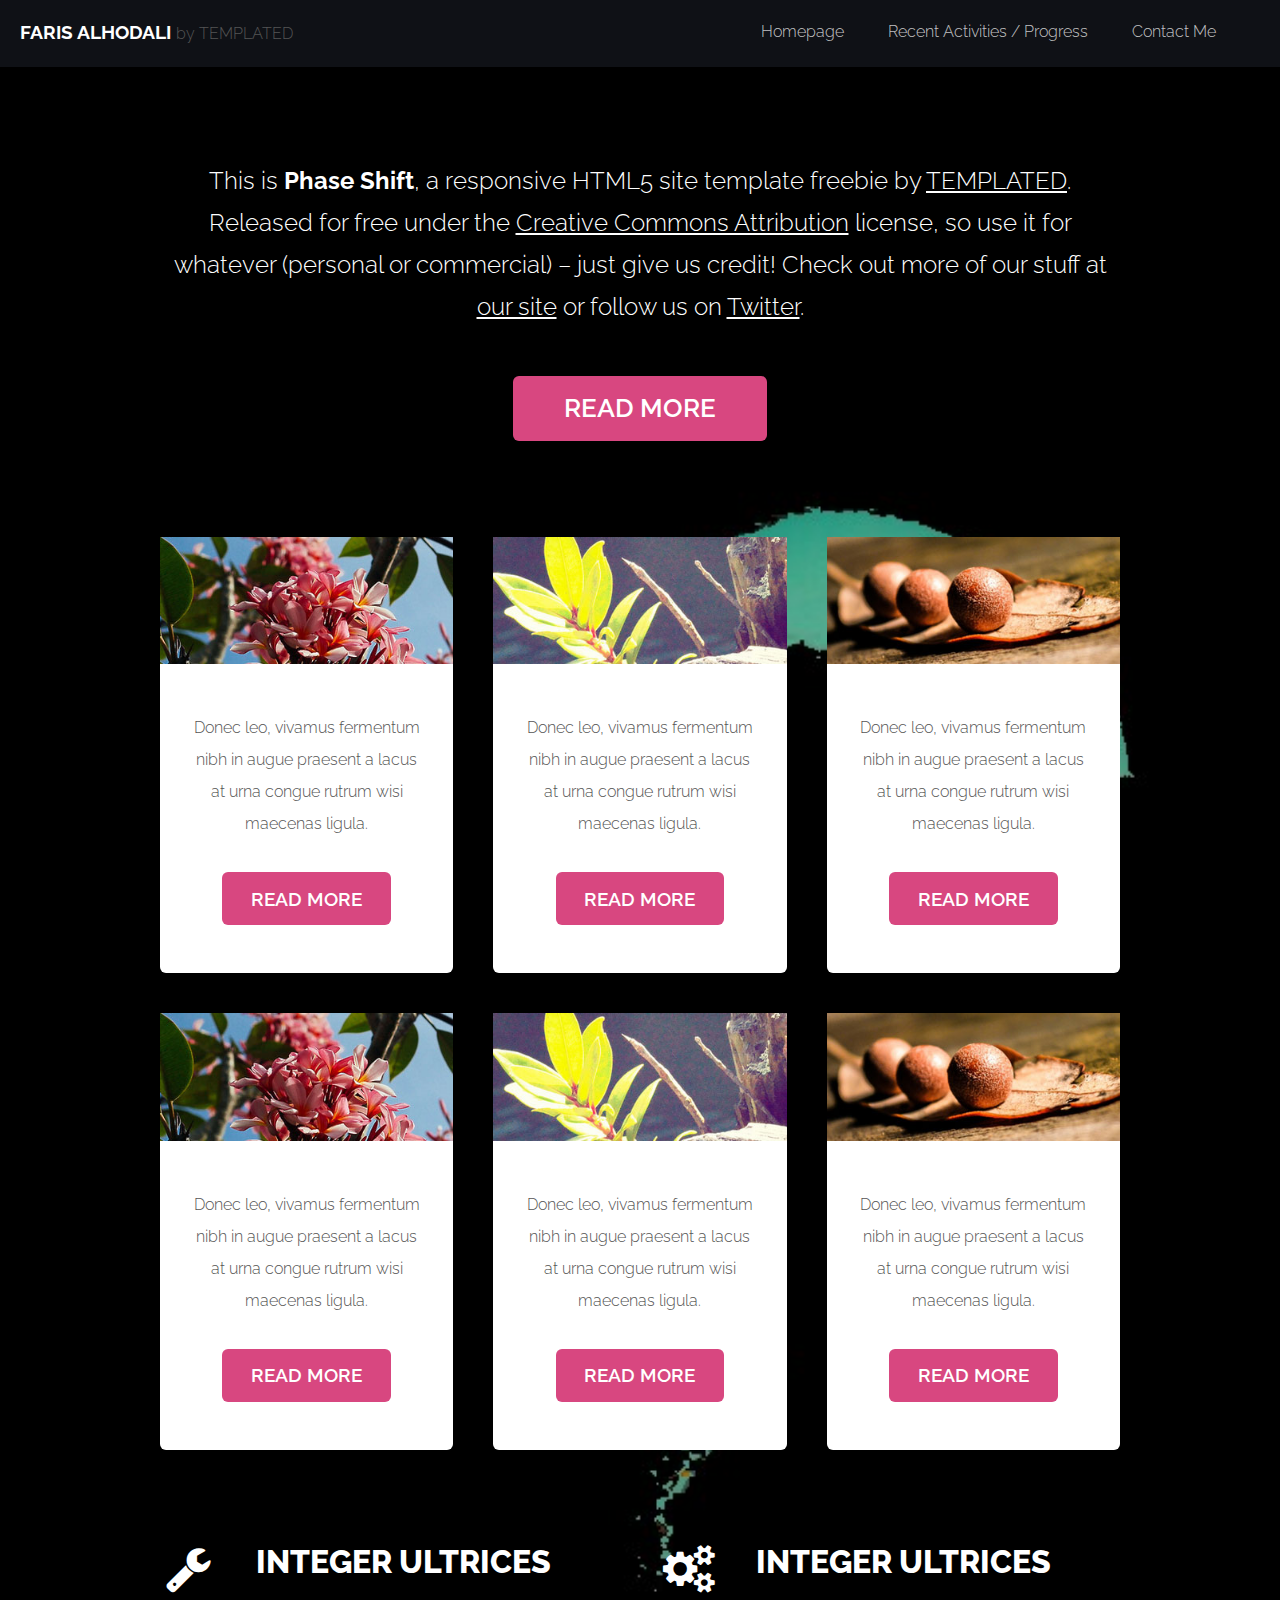
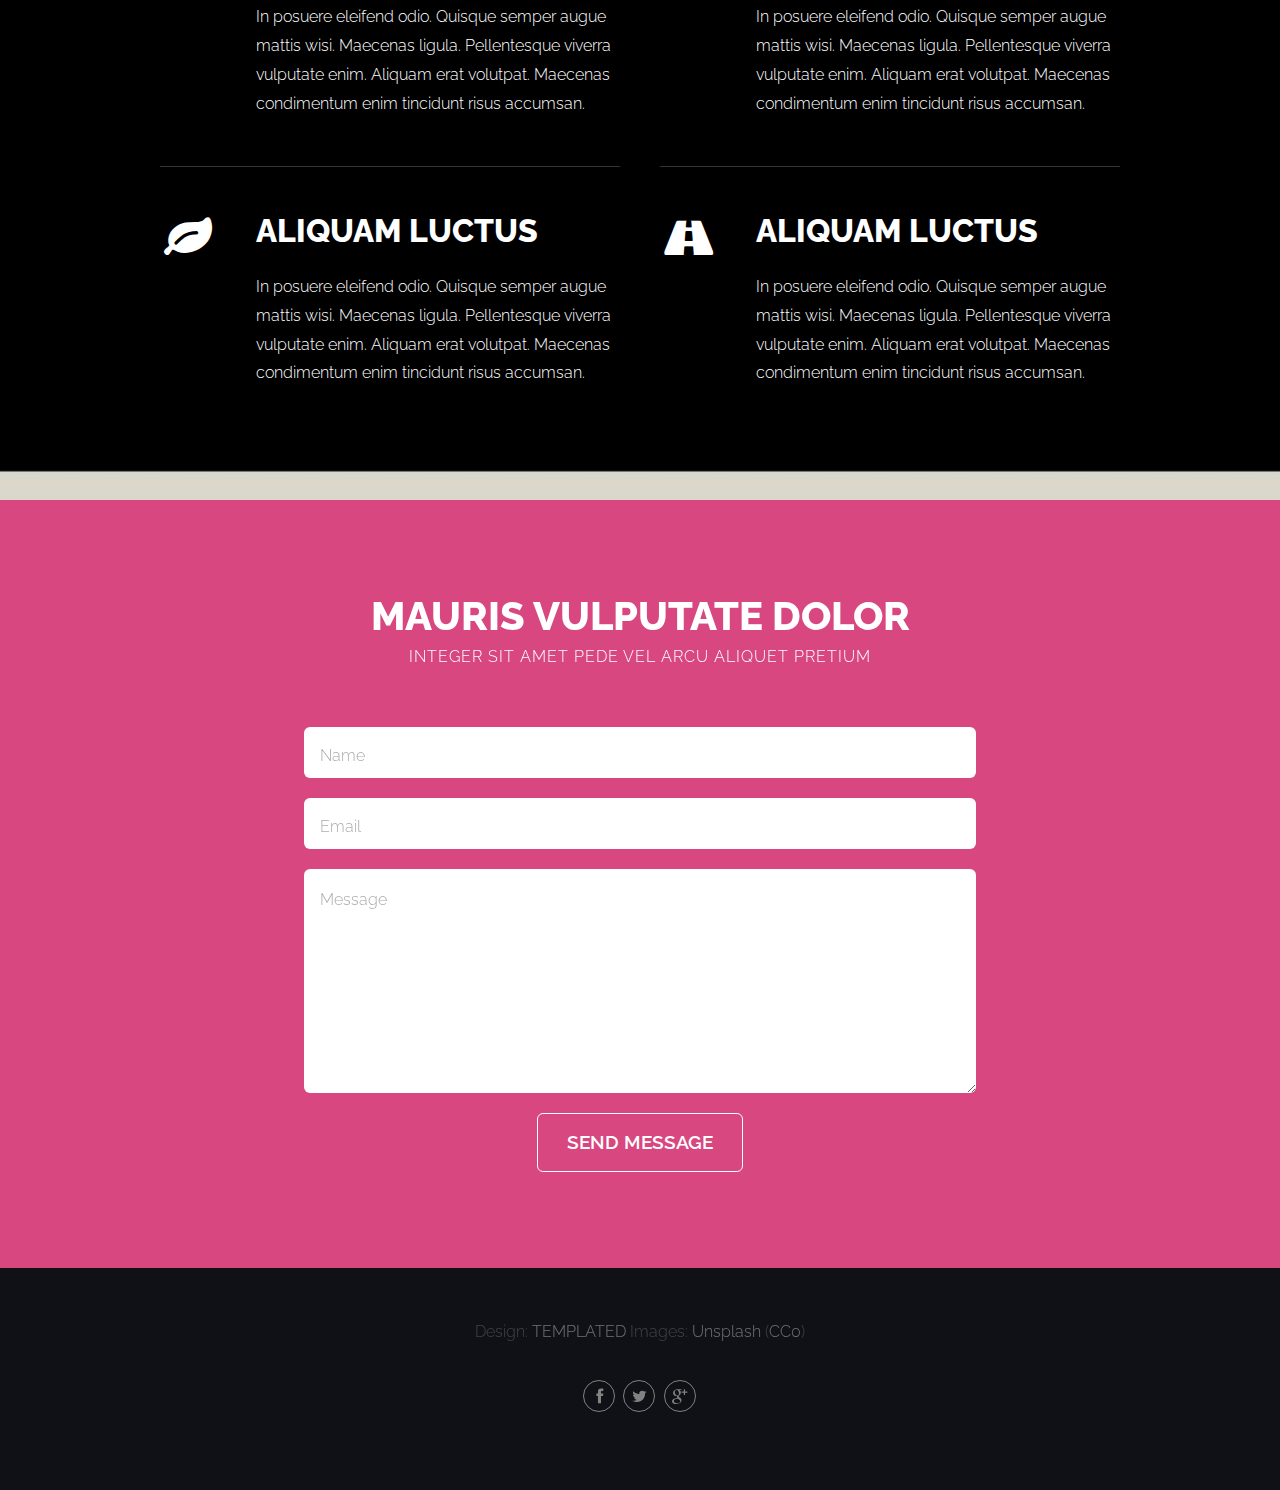
==== index.html @ dc9bc5e7 "initial assestes" ====
<!DOCTYPE HTML>
<!--
	Phase Shift by TEMPLATED
	templated.co @templatedco
	Released for free under the Creative Commons Attribution 3.0 license (templated.co/license)
-->
<html>
	<head>
		<title>Phase Shift by TEMPLATED</title>
		<meta http-equiv="content-type" content="text/html; charset=utf-8" />
		<meta name="description" content="" />
		<meta name="keywords" content="" />
		<!--[if lte IE 8]><script src="css/ie/html5shiv.js"></script><![endif]-->
		<script src="js/jquery.min.js"></script>
		<script src="js/jquery.dropotron.min.js"></script>
		<script src="js/skel.min.js"></script>
		<script src="js/skel-layers.min.js"></script>
		<script src="js/init.js"></script>
		<noscript>
			<link rel="stylesheet" href="css/skel.css" />
			<link rel="stylesheet" href="css/style.css" />
			<link rel="stylesheet" href="css/style-wide.css" />
		</noscript>
		<!--[if lte IE 8]><link rel="stylesheet" href="css/ie/v8.css" /><![endif]-->
	</head>
	<body>

		<!-- Wrapper -->
			<div class="wrapper style1">

				<!-- Header -->
					<div id="header" class="skel-panels-fixed">
						<div id="logo">
							<h1><a href="index.html"><adress>faris alhodali</adress></a></h1>
							<span class="tag">by TEMPLATED</span>
						</div>
						<nav id="nav">
							<ul>
								<li class="active">
									<a href="index.html">Homepage</a>
								</li>
								<li><a href="left-sidebar.html">Recent Activities / Progress</a></li>
								<li><a href="right-sidebar.html">Contact Me</a></li>
								<li><a href="no-sidebar.html"></a></li>
							</ul>
						</nav>
					</div>

				<!-- Banner -->
					<div id="banner" class="container">
						<section>
							<p>This is <strong>Phase Shift</strong>, a responsive HTML5 site template freebie by <a href="http://templated.co">TEMPLATED</a>. Released for free under the <a href="http://templated.co/license">Creative Commons Attribution</a> license, so use it for whatever (personal or commercial) &ndash; just give us credit! Check out more of our stuff at <a href="http://templated.co">our site</a> or follow us on <a href="http://twitter.com/templatedco">Twitter</a>.</p>
							<a href="#" class="button medium">Read More</a>
						</section>
					</div>

				<!-- Extra -->
					<div id="extra">
						<div class="container">
							<div class="row no-collapse-1">
								<section class="4u"> <a href="#" class="image featured"><img src="images/pic01.jpg" alt=""></a>
									<div class="box">
										<p>Donec leo, vivamus fermentum nibh in augue praesent a lacus at urna congue rutrum  wisi maecenas ligula.</p>
										<a href="#" class="button">Read More</a> </div>
								</section>
								<section class="4u"> <a href="#" class="image featured"><img src="images/pic02.jpg" alt=""></a>
									<div class="box">
										<p>Donec leo, vivamus fermentum nibh in augue praesent a lacus at urna congue rutrum  wisi maecenas ligula.</p>
										<a href="#" class="button">Read More</a> </div>
								</section>
								<section class="4u"> <a href="#" class="image featured"><img src="images/pic03.jpg" alt=""></a>
									<div class="box">
										<p>Donec leo, vivamus fermentum nibh in augue praesent a lacus at urna congue rutrum  wisi maecenas ligula.</p>
										<a href="#" class="button">Read More</a> </div>
								</section>
							</div>
							<div class="row no-collapse-1">
								<section class="4u"> <a href="#" class="image featured"><img src="images/pic01.jpg" alt=""></a>
									<div class="box">
										<p>Donec leo, vivamus fermentum nibh in augue praesent a lacus at urna congue rutrum  wisi maecenas ligula.</p>
										<a href="#" class="button">Read More</a> </div>
								</section>
								<section class="4u"> <a href="#" class="image featured"><img src="images/pic02.jpg" alt=""></a>
									<div class="box">
										<p>Donec leo, vivamus fermentum nibh in augue praesent a lacus at urna congue rutrum  wisi maecenas ligula.</p>
										<a href="#" class="button">Read More</a> </div>
								</section>
								<section class="4u"> <a href="#" class="image featured"><img src="images/pic03.jpg" alt=""></a>
									<div class="box">
										<p>Donec leo, vivamus fermentum nibh in augue praesent a lacus at urna congue rutrum  wisi maecenas ligula.</p>
										<a href="#" class="button">Read More</a> </div>
								</section>
							</div>
						</div>
					</div>

				<!-- Main -->
					<div id="main">
						<div class="container">
							<div class="row"> 
								
								<!-- Content -->
								<div class="6u">
									<section>
										<ul class="style">
											<li class="fa fa-wrench">
												<h3>Integer ultrices</h3>
												<span>In posuere eleifend odio. Quisque semper augue mattis wisi. Maecenas ligula. Pellentesque viverra vulputate enim. Aliquam erat volutpat. Maecenas condimentum enim tincidunt risus accumsan.</span> </li>
											<li class="fa fa-leaf">
												<h3>Aliquam luctus</h3>
												<span>In posuere eleifend odio. Quisque semper augue mattis wisi. Maecenas ligula. Pellentesque viverra vulputate enim. Aliquam erat volutpat. Maecenas condimentum enim tincidunt risus accumsan.</span> </li>
										</ul>
									</section>
								</div>
								<div class="6u">
									<section>
										<ul class="style">
											<li class="fa fa-cogs">
												<h3>Integer ultrices</h3>
												<span>In posuere eleifend odio. Quisque semper augue mattis wisi. Maecenas ligula. Pellentesque viverra vulputate enim. Aliquam erat volutpat. Maecenas condimentum enim tincidunt risus accumsan.</span> </li>
											<li class="fa fa-road">
												<h3>Aliquam luctus</h3>
												<span>In posuere eleifend odio. Quisque semper augue mattis wisi. Maecenas ligula. Pellentesque viverra vulputate enim. Aliquam erat volutpat. Maecenas condimentum enim tincidunt risus accumsan.</span> </li>
										</ul>
									</section>
								</div>
							</div>
						</div>
					</div>

	</div>

	<!-- Footer -->
		<div id="footer" class="wrapper style2">
			<div class="container">
				<section>
					<header class="major">
						<h2>Mauris vulputate dolor</h2>
						<span class="byline">Integer sit amet pede vel arcu aliquet pretium</span>
					</header>
					<form method="post" action="#">
						<div class="row half">
							<div class="12u">
								<input class="text" type="text" name="name" id="name" placeholder="Name" />
							</div>
						</div>
						<div class="row half">
							<div class="12u">
								<input class="text" type="text" name="email" id="email" placeholder="Email" />
							</div>
						</div>
						<div class="row half">
							<div class="12u">
								<textarea name="message" id="message" placeholder="Message"></textarea>
							</div>
						</div>
						<div class="row half">
							<div class="12u">
								<ul class="actions">
									<li>
										<input type="submit" value="Send Message" class="button alt" />
									</li>
								</ul>
							</div>
						</div>
					</form>
				</section>
			</div>
		</div>

	<!-- Copyright -->
		<div id="copyright">
			<div class="container">
				<div class="copyright">
					<p>Design: <a href="http://templated.co">TEMPLATED</a> Images: <a href="http://unsplash.com">Unsplash</a> (<a href="http://unsplash.com/cc0">CC0</a>)</p>
					<ul class="icons">
						<li><a href="#" class="fa fa-facebook"><span>Facebook</span></a></li>
						<li><a href="#" class="fa fa-twitter"><span>Twitter</span></a></li>
						<li><a href="#" class="fa fa-google-plus"><span>Google+</span></a></li>
					</ul>
				</div>
			</div>
		</div>

	</body>
</html>
---- css/skel.css ----
/* Resets (http://meyerweb.com/eric/tools/css/reset/ | v2.0 | 20110126 | License: none (public domain)) */

	html,body,div,span,applet,object,iframe,h1,h2,h3,h4,h5,h6,p,blockquote,pre,a,abbr,acronym,address,big,cite,code,del,dfn,em,img,ins,kbd,q,s,samp,small,strike,strong,sub,sup,tt,var,b,u,i,center,dl,dt,dd,ol,ul,li,fieldset,form,label,legend,table,caption,tbody,tfoot,thead,tr,th,td,article,aside,canvas,details,embed,figure,figcaption,footer,header,hgroup,menu,nav,output,ruby,section,summary,time,mark,audio,video{margin:0;padding:0;border:0;font-size:100%;font:inherit;vertical-align:baseline;}article,aside,details,figcaption,figure,footer,header,hgroup,menu,nav,section{display:block;}body{line-height:1;}ol,ul{list-style:none;}blockquote,q{quotes:none;}blockquote:before,blockquote:after,q:before,q:after{content:'';content:none;}table{border-collapse:collapse;border-spacing:0;}body{-webkit-text-size-adjust:none}

/* Box Model */

	*, *:before, *:after {
		-moz-box-sizing: border-box;
		-webkit-box-sizing: border-box;
		box-sizing: border-box;
	}

/* Container */

	body {
		/* min-width: (containers) */
		min-width: 1200px;
	}

	.container {
		margin-left: auto;
		margin-right: auto;
		
		/* width: (containers) */
		width: 1200px;
	}

	/* Modifiers */
	
		.container.small {
			/* width: (containers) * 0.75; */
			width: 900px;
		}

		.container.big {
			width: 100%;

			/* max-width: (containers) * 1.25; */
			max-width: 1500px;

			/* min-width: (containers); */
			min-width: 1200px;
		}

/* Grid */

	.\31 2u { width: 100% }
	.\31 1u { width: 91.6666666667% }
	.\31 0u { width: 83.3333333333% }
	.\39 u { width: 75% }
	.\38 u { width: 66.6666666667% }
	.\37 u { width: 58.3333333333% }
	.\36 u { width: 50% }
	.\35 u { width: 41.6666666667% }
	.\34 u { width: 33.3333333333% }
	.\33 u { width: 25% }
	.\32 u { width: 16.6666666667% }
	.\31 u { width: 8.3333333333% }
	.\-11u { margin-left: 91.6666666667% }
	.\-10u { margin-left: 83.3333333333% }
	.\-9u { margin-left: 75% }
	.\-8u { margin-left: 66.6666666667% }
	.\-7u { margin-left: 58.3333333333% }
	.\-6u { margin-left: 50% }
	.\-5u { margin-left: 41.6666666667% }
	.\-4u { margin-left: 33.3333333333% }
	.\-3u { margin-left: 25% }
	.\-2u { margin-left: 16.6666666667% }
	.\-1u { margin-left: 8.3333333333% }

	/* Rows */

		.row > * {
			float: left;
		}

		.row:after {
			content: '';
			display: block;
			clear: both;
			height: 0;
		}

		.row:first-child > * {
			padding-top: 0 !important;
		}

		/* Normal */

			.row > * {
				/* padding-left: (gutters) */
				padding-left: 40px;
			}

			.row + .row > * {
				/* padding: (gutters) 0 0 (gutters) */
				padding: 40px 0 0 40px;
			}

			.row {
				/* margin-left: -(gutters) */
				margin-left: -40px;
			}

		/* Flush */

			.row.flush > * {
				padding-left: 0;
			}

			.row + .row.flush > * {
				padding: 0;
			}

			.row.flush {
				margin-left: 0;
			}

		/* Quarter */

			.row.quarter > * {
				/* padding-left: (gutters * 0.25) */
				padding-left: 10px;
			}

			.row + .row.quarter > * {
				/* padding: (gutters * 0.25) 0 0 (gutters * 0.25) */
				padding: 10px 0 0 10px;
			}

			.row.quarter {
				/* margin-left: -(gutters * 0.25) */
				margin-left: -10px;
			}

		/* Half */

			.row.half > * {
				/* padding-left: (gutters * 0.5) */
				padding-left: 20px;
			}

			.row + .row.half > * {
				/* padding: (gutters * 0.5) 0 0 (gutters * 0.5) */
				padding: 20px 0 0 20px;
			}

			.row.half {
				/* margin-left: -(gutters * 0.5) */
				margin-left: -20px;
			}

		/* One and (a) Half */

			.row.oneandhalf > * {
				/* padding-left: (gutters * 1.5) */
				padding-left: 60px;
			}

			.row + .row.oneandhalf > * {
				/* padding: (gutters * 1.5) 0 0 (gutters * 1.5) */
				padding: 60px 0 0 60px;
			}

			.row.oneandhalf {
				/* margin-left: -(gutters * 1.5) */
				margin-left: -60px;
			}

		/* Double */

			.row.double > * {
				/* padding-left: (gutters * 2) */
				padding-left: 80px;
			}

			.row + .row.double > * {
				/* padding: (gutters * 2) 0 0 (gutters * 2) */
				padding: 80px 0 0 80px;
			}

			.row.double {
				/* margin-left: -(gutters * 2) */
				margin-left: -80px;
			}
---- css/style.css ----
@import url("font-awesome.min.css");
@import url("http://fonts.googleapis.com/css?family=Raleway:100,200,300,500,600,700,800,900");

/*
	Phase Shift by TEMPLATED
	templated.co @templatedco
	Released for free under the Creative Commons Attribution 3.0 license (templated.co/license)
*/

/* Basic */

	body {
		background: #0f1116;
	}

	body, span, input, select, textarea {
		color: #555555;
		font-family: 'Raleway', sans-serif;
		font-size: 12pt;
		font-weight: 300;
		line-height: 1.65em;
	}

	a {
		color: #d84780;
		text-decoration: underline;
	}

	strong, b {
		font-weight: 700;
	}

	em, i {
		font-style: italic;
	}

	p, ul, ol, dl, table, blockquote {
		margin: 0 0 2em 0;
	}

	p {
		line-height: 2em;
	}

	h1, h2, h3, h4, h5, h6 {
		margin: 0;
		padding: 0;
		color: inherit;
		font-family: 'Raleway', sans-serif;
		font-weight: 700;
	}

		h1 a, h2 a, h3 a, h4 a, h5 a, h6 a {
			color: inherit;
			text-decoration: none;
		}

	h2 {
		font-size: 1.5em;
	}

	h3 {
		font-size: 1.25em;
	}

	sub {
		font-size: 0.8em;
		position: relative;
		top: 0.5em;
	}

	sup {
		font-size: 0.8em;
		position: relative;
		top: -0.5em;
	}

	hr {
		border-top: solid 1px #888888;
		border: 0;
		margin-bottom: 1.5em;
	}

	blockquote {
		border-left: solid 0.5em #888888;
		font-style: italic;
		padding: 1em 0 1em 2em;
	}

	section.special, article.special {
		text-align: center;
	}

	header.major {
		padding-bottom: 3em;
		text-transform: uppercase;
	}

		header.major h2 {
			margin: 0;
			padding: 0;
			line-height: 1em;
			font-weight: 800;
			font-size: 2.8em;
		}

		header.major .byline {
			display: block;
			margin: 0.50em 0 0 0;
			padding: 0 0 0.5em 0;
			letter-spacing: 1px;
			font-size: 1.3em;
			font-weight: 300;
		}

	footer > :last-child {
		margin-bottom: 0;
	}

	footer.major {
		padding-top: 3em;
	}

/* Form */

	form {
		width: 70%;
		margin: 0em auto;
	}

	input[type="text"],
	input[type="password"],
	input[type="email"],
	textarea {
		-moz-appearance: none;
		-webkit-appearance: none;
		-o-appearance: none;
		-ms-appearance: none;
		appearance: none;
		background: white;
		color: #555555;
		border: none;
		display: block;
		outline: 0;
		padding: 1em 1em;
		text-decoration: none;
		width: 100%;
		border-radius: 6px;
	}

		input[type="text"]:focus,
		input[type="password"]:focus,
		input[type="email"]:focus,
		textarea:focus {
			border-color: #d84780;
		}

	textarea {
		min-height: 14em;
	}

	input[type="text"],
	input[type="password"],
	input[type="email"] {
		line-height: 1em;
	}

	::-webkit-input-placeholder {
		color: inherit;
		opacity: 0.5;
		position: relative;
		top: 3px;
	}

	:-moz-placeholder {
		color: inherit;
		opacity: 0.5;
	}

	::-moz-placeholder {
		color: inherit;
		opacity: 0.5;
	}

	:-ms-input-placeholder {
		color: inherit;
		opacity: 0.5;
	}

	.formerize-placeholder {
		color: rgba(85, 85, 85, 0.5) !important;
	}

/* Image */

	.image {
		border: 0;
		position: relative;
	}

		.image.fit {
			display: block;
		}

			.image.fit img {
				display: block;
				width: 100%;
			}

		.image.feature {
			display: block;
			margin: 0 0 2em 0;
		}

			.image.feature img {
				display: block;
				width: 100%;
			}

		.image.featured {
			position: static;
			display: block;
			margin: 0;
		}

			.image.featured img {
				display: block;
				width: 100%;
			}

/* Icon */

	.icon {
		position: relative;
	}

		.icon:before {
			content: "";
			-moz-osx-font-smoothing: grayscale;
			-webkit-font-smoothing: antialiased;
			font-family: FontAwesome;
			font-style: normal;
			font-weight: normal;
			text-transform: none !important;
		}

		.icon > .label {
			display: none;
		}

/* Lists */

	ol.default {
		list-style: decimal;
		padding-left: 1.25em;
	}

		ol.default li {
			padding-left: 0.25em;
		}

	ul.default {
		margin: 0em 0em 2em 0em;
		padding: 0em 0em 1.5em 0em;
		list-style: none;
	}

		ul.default li {
			padding: 0.60em 0em;
			font-size: 0.90em;
			border-top: 1px solid;
			border-color: rgba(0, 0, 0, 0.1);
		}

		ul.default li:first-child {
			border-top: none;
		}

	ul.icons {
		cursor: default;
		text-align: center;
	}

		ul.icons li {
			display: inline-block;
			padding: 0em 0.20em;
		}

			ul.icons li:first-child {
				padding-left: 0;
			}

			ul.icons li span {
				display: none;
			}

			ul.icons li a {
				display: inline-block;
				color: #828282;
				width: 30px;
				height: 30px;
				text-align: center;
			}

				ul.icons li a:before {
					display: inline-block;
					border: 1px solid #828282;
					width: 2em;
					height: 2em;
					line-height: 2em;
					font-size: 1em;
					color: #828282;
					border-radius: 100%;
					text-align: center;
				}

	ul.actions {
		cursor: default;
	}

		ul.actions:last-child {
			margin-bottom: 0;
		}

		ul.actions li {
			display: inline-block;
			padding: 0 0 0 1.5em;
		}

			ul.actions li:first-child {
				padding: 0;
			}

		ul.actions.vertical li {
			display: block;
			padding: 1.5em 0 0 0;
		}

			ul.actions.vertical li:first-child {
				padding: 0;
			}

	ul.style {
		padding-top: 3em;
	}

		ul.style li {
			position: relative;
			padding: 3em 0em 3em 6em;
			border-top: solid 1px rgba(255, 255, 255, 0.2);
		}

		ul.style > :first-child {
			border-top: none;
		}

		ul.style li:before {
			position: absolute;
			left: 0;
			top: 1em;
			display: block;
			background: none;
			color: #FFF;
			width: 56px;
			height: 56px;
			text-align: center;
			font-size: 3em;
			border-radius: 6px;
		}

		ul.style h3 {
			margin-bottom: 0.80em;
			text-transform: uppercase;
			font-weight: 800;
			font-size: 2em;
			color: #FFF;
		}

		ul.style span {
			line-height: 180%;
			color: #FFF;
		}

/* Tables */

	table {
		width: 100%;
	}

		table.default {
			width: 100%;
		}

			table.default tbody tr {
				border-bottom: solid 1px #888888;
			}

			table.default td {
				padding: 0.5em 1em 0.5em 1em;
			}

			table.default th {
				font-weight: 700;
				padding: 0.5em 1em 0.5em 1em;
				text-align: left;
			}

			table.default thead {
				background: #555555;
				color: #fff;
			}

/* Button */

	input[type="submit"],
	input[type="reset"],
	input[type="button"],
	.button {
		-moz-appearance: none;
		-webkit-appearance: none;
		-o-appearance: none;
		-ms-appearance: none;
		appearance: none;
		-moz-transition: background-color 0.35s ease-in-out;
		-webkit-transition: background-color 0.35s ease-in-out;
		-o-transition: background-color 0.35s ease-in-out;
		-ms-transition: background-color 0.35s ease-in-out;
		transition: background-color 0.35s ease-in-out;
		background: #d84780;
		border-radius: 6px;
		border: 0;
		color: white;
		cursor: pointer;
		display: inline-block;
		padding: 0.75em 1.5em;
		text-align: center;
		text-decoration: none;
		text-transform: uppercase;
		display: inline-block;
		font-size: 1.2em;
		font-weight: 600;
		color: #FFF !important;
	}

		input[type="submit"]:hover,
		input[type="reset"]:hover,
		input[type="button"]:hover,
		.button:hover {
			background: #e1719d;
		}

		input[type="submit"].alt,
		input[type="reset"].alt,
		input[type="button"].alt,
		.button.alt {
			border: 1px solid #FFF;
			color: #0f1116;
		}

		input[type="submit"].fit,
		input[type="reset"].fit,
		input[type="button"].fit,
		.button.fit {
			width: 100%;
		}

		input[type="submit"].small,
		input[type="reset"].small,
		input[type="button"].small,
		.button.small {
			font-size: 0.8em;
		}

		input[type="submit"].medium,
		input[type="reset"].medium,
		input[type="button"].medium,
		.button.medium {
			padding: 0.80em 2em;
			font-size: 1.6em;
		}

/* Wrapper */

	.wrapper.style1 {
		padding-top: 10em;
		padding-bottom: 2em;
		background: url(../images/bg.jpg) no-repeat center top;
		background-size: cover;
		background-attachment: fixed;
		-webkit-backface-visibility: hidden;
		-webkit-transform: translateZ(0);
	}

	.wrapper.style2 {
		padding: 6em 0;
		background: #d84780;
		color: white;
	}

/* Header */

	#header {
		position: fixed;
		top: 0;
		left: 0;
		width: 100%;
		background: #0F1116;
		color: #fff;
		padding: 1.25em 1.25em 1.25em 1.25em;
		z-index: 100;
	}

/* Logo */

	#logo {
		font-size: 1.2em;
		cursor: default;
	}

	#logo h1 {
		display: inline-block;
		text-transform: uppercase;
	}

/* Navigation */

	#nav {
		position: absolute;
		right: 0;
		top: 0;
		cursor: default;
	}

	#nav ul li {
		display: inline-block;
		padding: 1.25em 1.25em;
	}

	#nav ul li a {
		-moz-transition: color 0.35s ease-in-out;
		-webkit-transition: color 0.35s ease-in-out;
		-o-transition: color 0.35s ease-in-out;
		-ms-transition: color 0.35s ease-in-out;
		transition: color 0.35s ease-in-out;
		display: inline-block;
		color: #ddd;
		color: rgba(255, 255, 255, 0.75);
		text-decoration: none;
	}

	#nav ul li a:hover {
		color: #fff;
	}

/* Banner */

	#banner {
		text-align: center;
		color: #fff;
		padding: 0em 4em;
		margin-bottom: 6em;
	}

		#banner p {
			font-size: 1.75em;
			line-height: 1.75em;
		}

	#banner strong,
	#banner a {
		color: inherit;
	}

/* Main */

/* Footer */

	#footer {
		text-align: center;
	}

		#footer .major h2,
		#footer .major .byline {
			color: #FFF !important;
		}

/* Page */

	#page {
		position: relative;
		background: #FFF;
		padding: 6em 4em 6em 4em;
		border-radius: 6px;
	}

/* Sidebar */

	#sidebar .major {
		padding-bottom: 2em;
	}

		#sidebar .major h2 {
			font-size: 1.8em;
		}

/* Copyright */

	#copyright {
		color: #ddd;
		color: rgba(255, 255, 255, 0.2) !important;
		text-align: center;
		display: block;
		padding: 3em 0em;
	}

		#copyright a {
			text-decoration: none;
			color: #ddd;
			color: rgba(255, 255, 255, 0.4) !important;
		}

/* Box */

	.box {
		padding: 3em 2em;
		background: #FFF;
		text-align: center;
		border-radius: 0px 0px 6px 6px;
	}

h1 address{
	font-family: cursive;
	color:blue!important;
}
---- css/style-wide.css ----
/*
	Phase Shift by TEMPLATED
	templated.co @templatedco
	Released for free under the Creative Commons Attribution 3.0 license (templated.co/license)
*/

/* Basic */

	body, input, select, textarea {
		font-size: 12pt;
		line-height: 1.5em;
	}
---- css/ie/v8.css ----
/*
	Phase Shift by TEMPLATED
	templated.co @templatedco
	Released for free under the Creative Commons Attribution 3.0 license (templated.co/license)
*/

/* Wrapper */

	.wrapper.style1 {
		-ms-behavior: url("css/ie/backgroundsize.min.htc");
	}
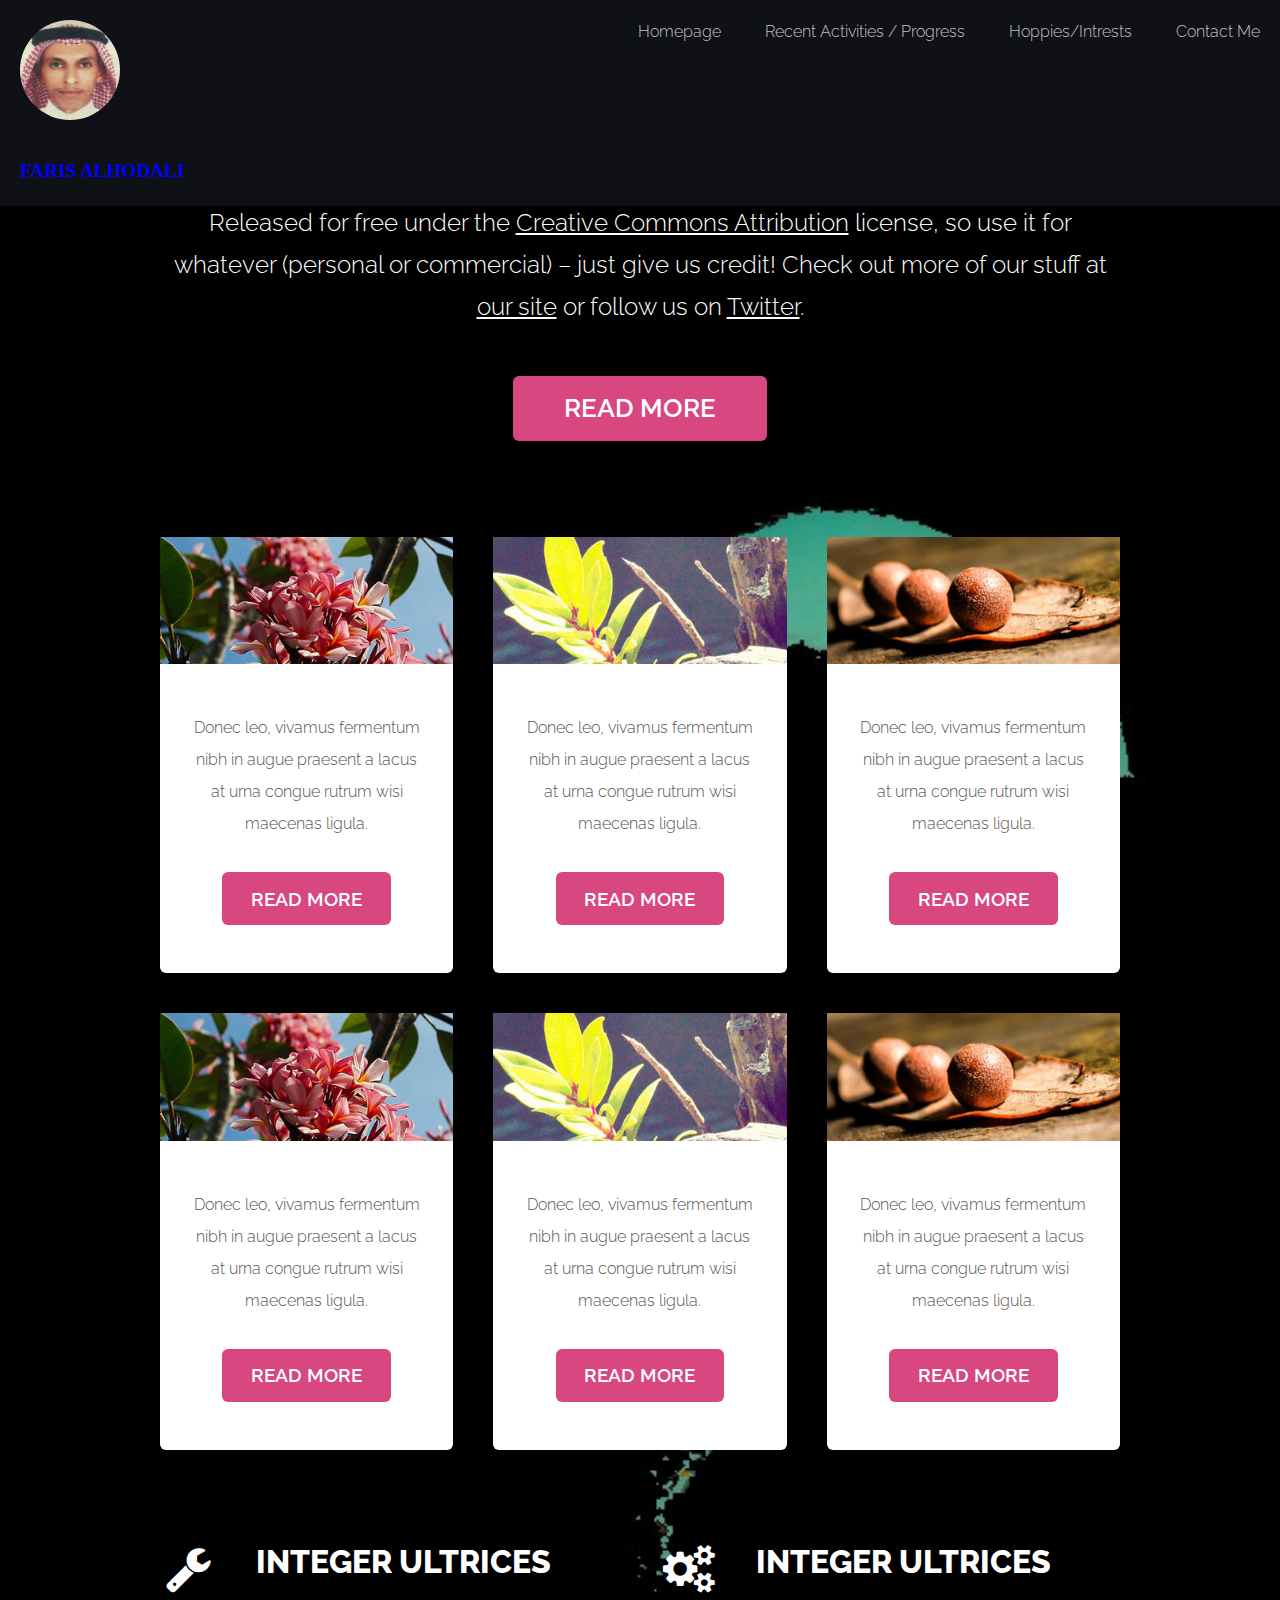
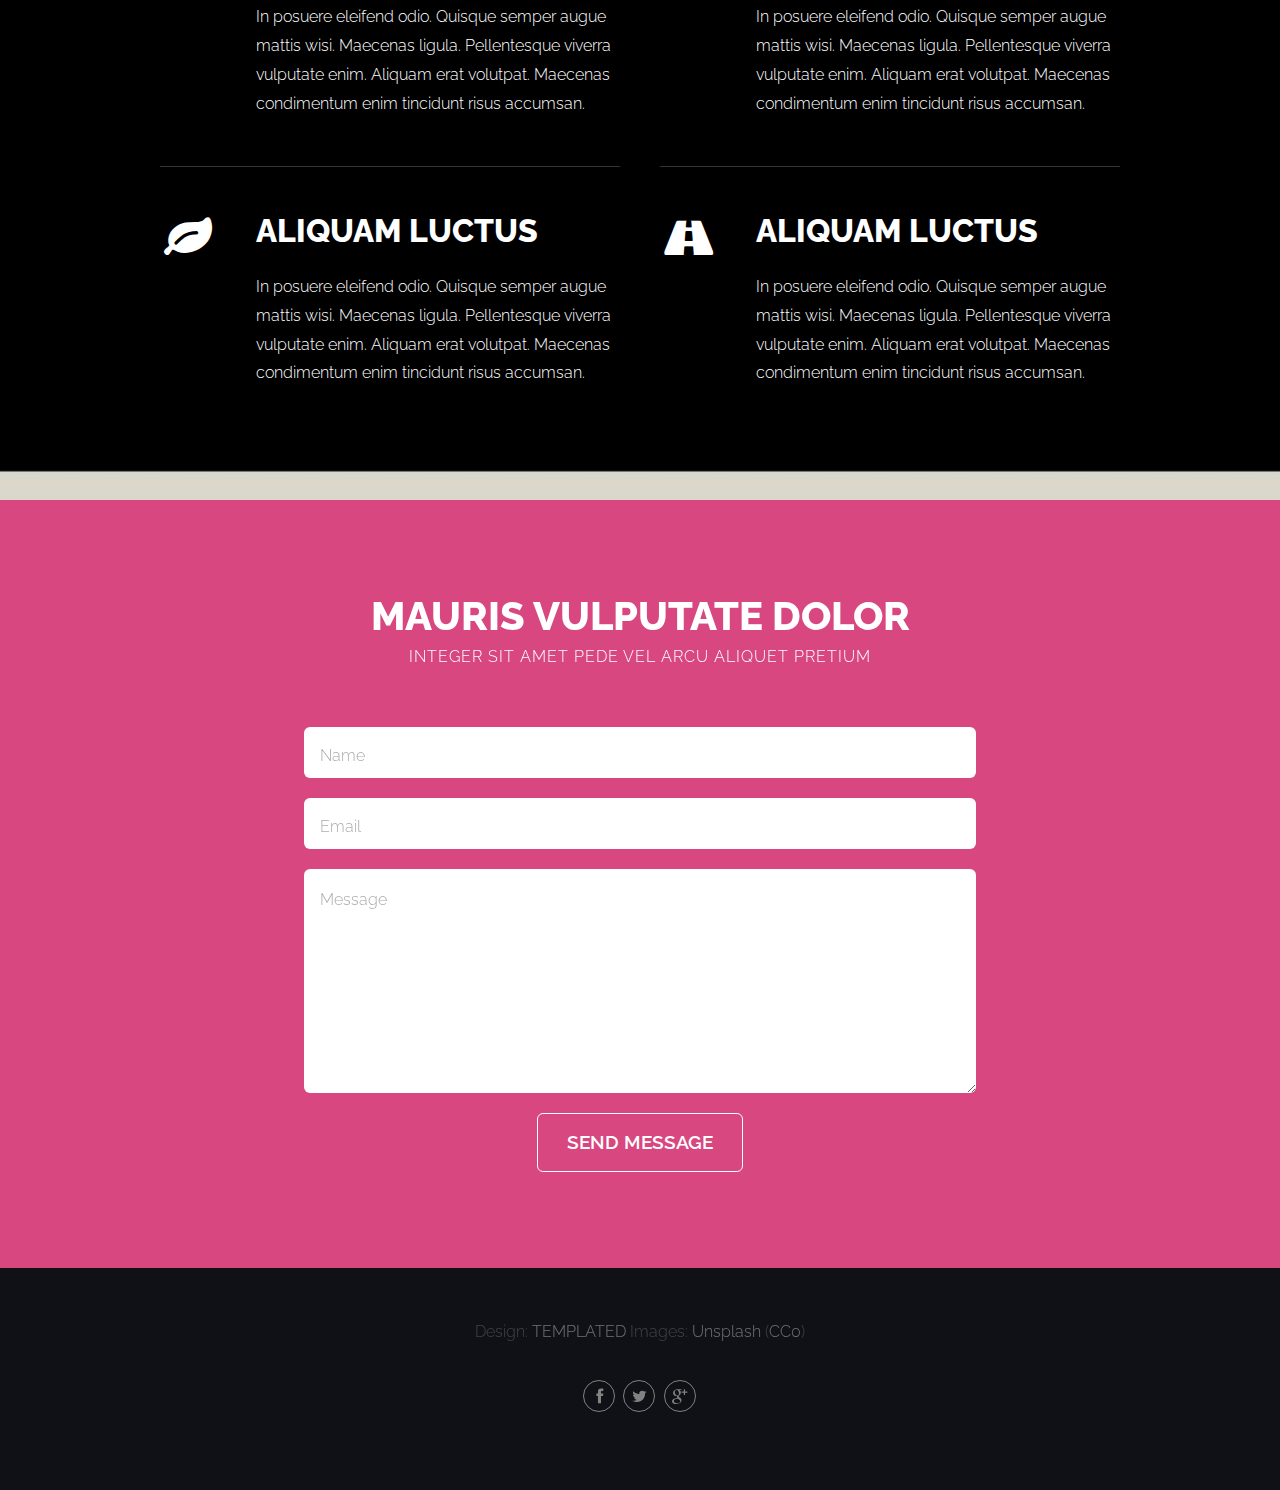
==== commit fa3bd2ee: "adding avatar" ====
--- a/index.html
+++ b/index.html
@@ -22,6 +22,8 @@
 			<link rel="stylesheet" href="css/style-wide.css" />
 		</noscript>
 		<!--[if lte IE 8]><link rel="stylesheet" href="css/ie/v8.css" /><![endif]-->
+	<link rel="stylesheet" href="css/mystyle.css">
+	  
 	</head>
 	<body>
 
@@ -31,8 +33,11 @@
 				<!-- Header -->
 					<div id="header" class="skel-panels-fixed">
 						<div id="logo">
-							<h1><a href="index.html"><adress>faris alhodali</adress></a></h1>
-							<span class="tag">by TEMPLATED</span>
+							<p>
+								<img src="my_images/avatar.jpg" class="avatar" alt="avatar">
+							</p>
+							<h1><a href="index.html"><address>faris alhodali</address></a></h1>
+							<span class="tag"></span>
 						</div>
 						<nav id="nav">
 							<ul>
@@ -40,8 +45,8 @@
 									<a href="index.html">Homepage</a>
 								</li>
 								<li><a href="left-sidebar.html">Recent Activities / Progress</a></li>
+								<li><a href="no-sidebar.html">Hoppies/Intrests</a></li>
 								<li><a href="right-sidebar.html">Contact Me</a></li>
-								<li><a href="no-sidebar.html"></a></li>
 							</ul>
 						</nav>
 					</div>
--- a/css/mystyle.css
+++ b/css/mystyle.css
@@ -0,0 +1,6 @@
+.avatar {
+  vertical-align: middle;
+  width: 100px;
+  height: 100px;
+  border-radius: 50%;
+}